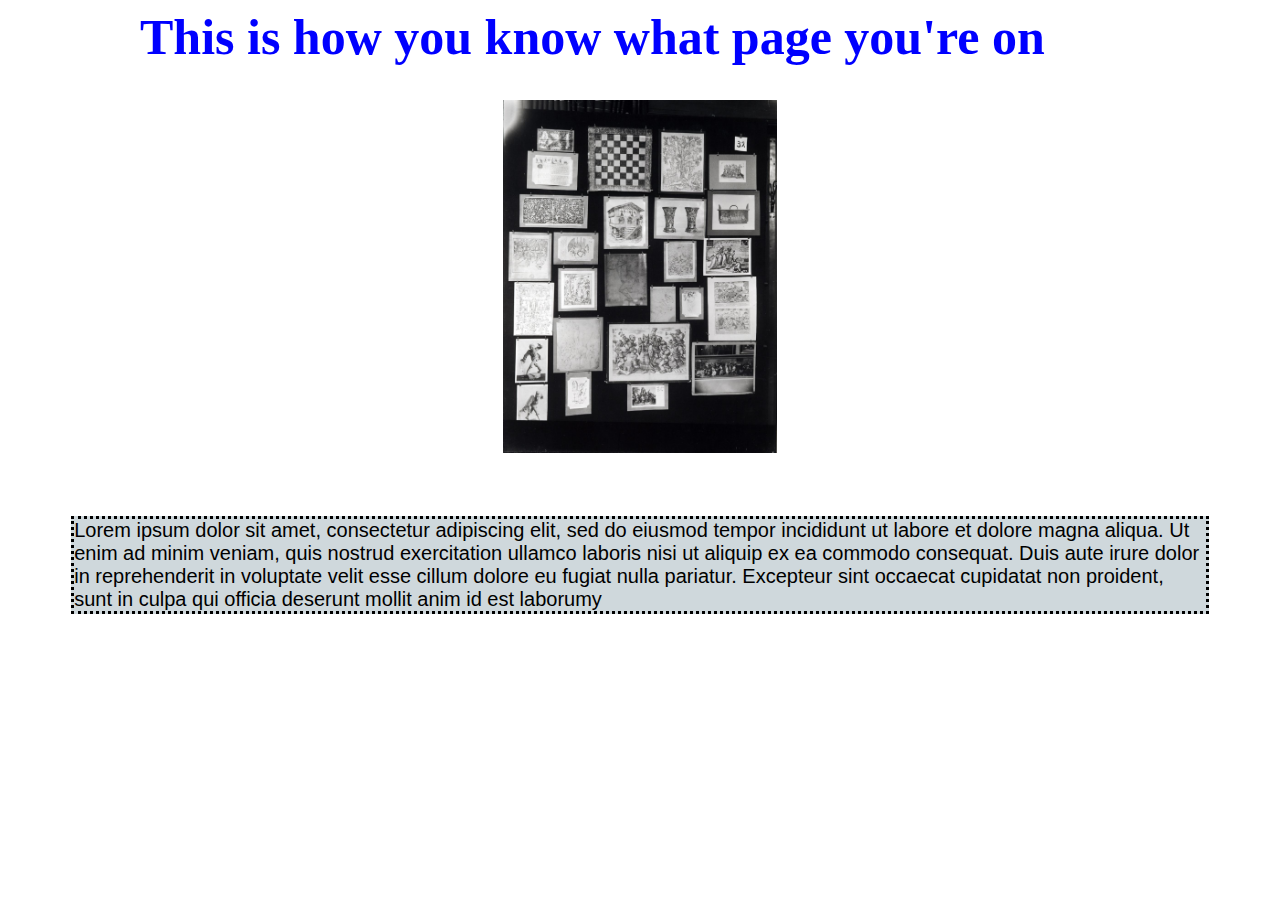
==== new_website.html @ ec55d3f4 "Initialized repo" ====
<DOCTYPE! HTML>

<html>
<link rel="stylesheet" type="text/css" href="new_stylesheet.css">
<body>
<h1> This is how you know what page you're on</h1>
<img class="resize" src="mnemosyne.jpg" > 

<p> Lorem ipsum dolor sit amet, consectetur adipiscing elit, sed do eiusmod tempor incididunt ut labore et dolore magna aliqua. Ut enim ad minim veniam, quis nostrud exercitation ullamco laboris nisi ut aliquip ex ea commodo consequat. Duis aute irure dolor in reprehenderit in voluptate velit esse cillum dolore eu fugiat nulla pariatur. Excepteur sint occaecat cupidatat non proident, sunt in culpa qui officia deserunt mollit anim id est laborumy</p>


</body>

</html>
---- new_stylesheet.css ----
P {
  background-color:   #cfd8dc;
  font-size: 20px;
  font-family: sans-serif;
  border-style: dotted;
  margin: 5%;

}

h1 {
  font-size: 50px;
  font-family: "times new roman";
color: blue;
margin-left: auto;
    margin-right: auto;
    width: 20em
}

img.resize {
  max-width: 40%;
  max-height: 40%;
  display: block;
    margin-left: auto;
    margin-right: auto;
}

@font-face {

}
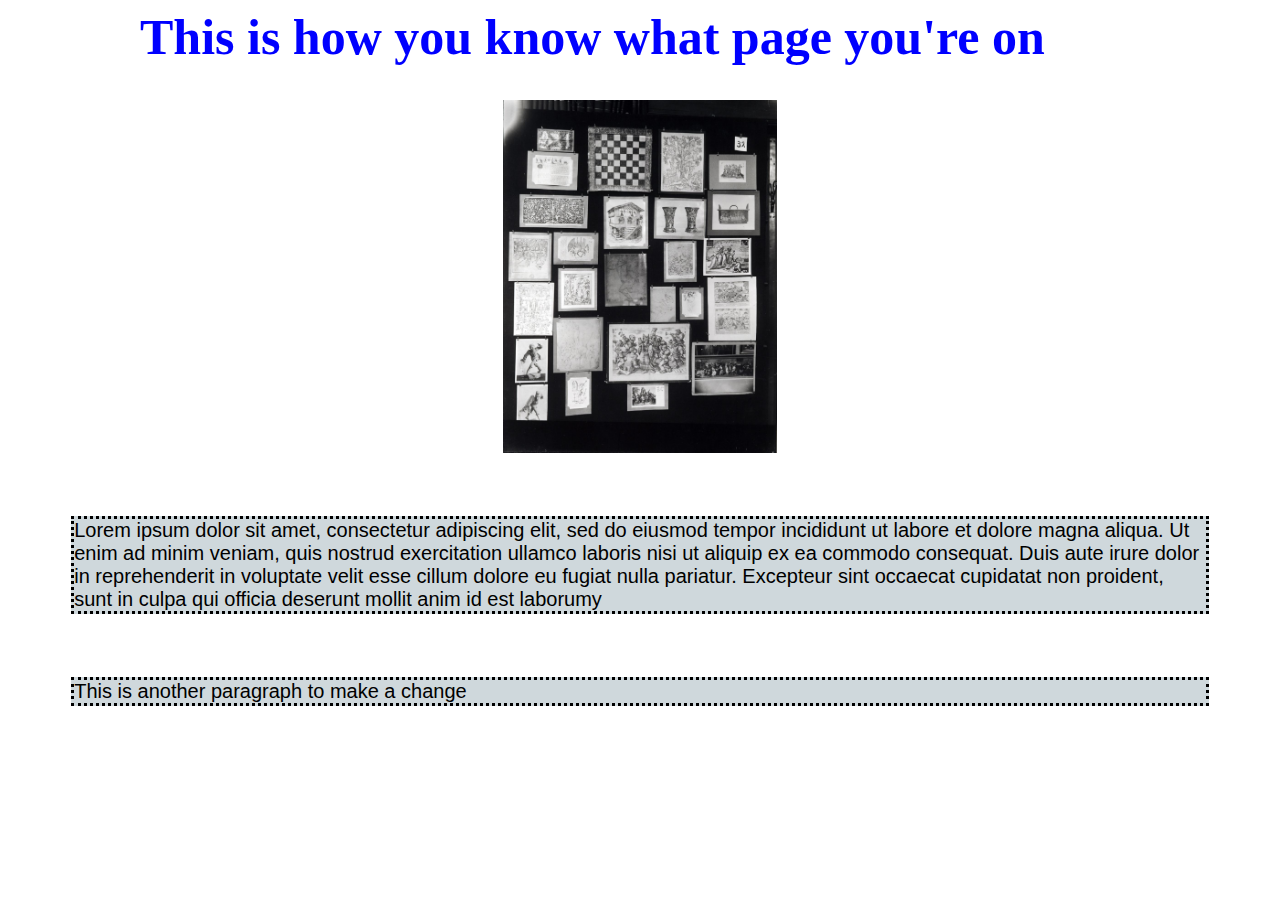
==== commit b1b3f083: "Adds a second paragraph" ====
--- a/new_website.html
+++ b/new_website.html
@@ -4,10 +4,10 @@
 <link rel="stylesheet" type="text/css" href="new_stylesheet.css">
 <body>
 <h1> This is how you know what page you're on</h1>
-<img class="resize" src="mnemosyne.jpg" > 
+<img class="resize" src="mnemosyne.jpg" >
 
 <p> Lorem ipsum dolor sit amet, consectetur adipiscing elit, sed do eiusmod tempor incididunt ut labore et dolore magna aliqua. Ut enim ad minim veniam, quis nostrud exercitation ullamco laboris nisi ut aliquip ex ea commodo consequat. Duis aute irure dolor in reprehenderit in voluptate velit esse cillum dolore eu fugiat nulla pariatur. Excepteur sint occaecat cupidatat non proident, sunt in culpa qui officia deserunt mollit anim id est laborumy</p>
-
+<p> This is another paragraph to make a change </p>
 
 </body>
 
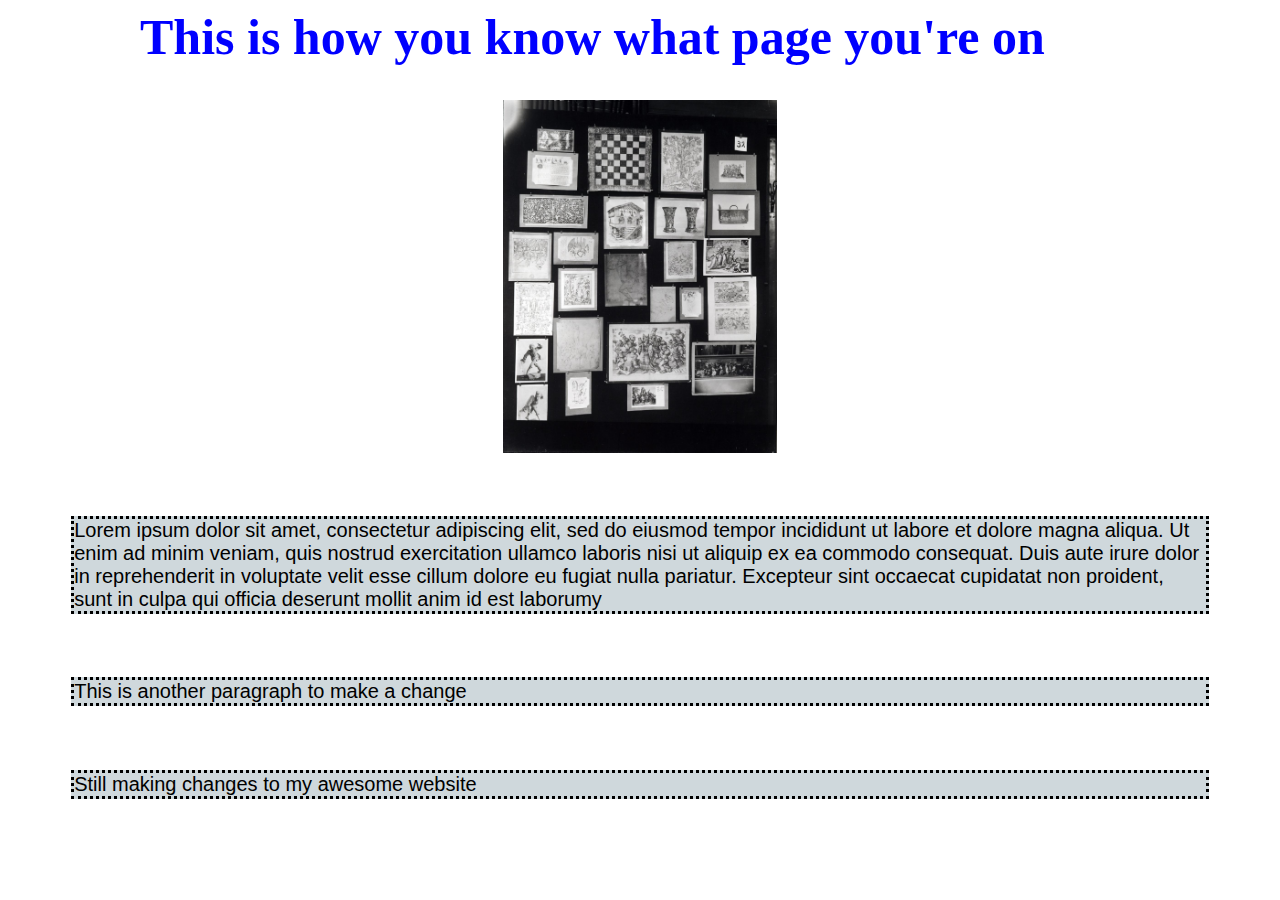
==== commit 1b037831: "Adds third paragraph" ====
--- a/new_website.html
+++ b/new_website.html
@@ -8,6 +8,7 @@
 
 <p> Lorem ipsum dolor sit amet, consectetur adipiscing elit, sed do eiusmod tempor incididunt ut labore et dolore magna aliqua. Ut enim ad minim veniam, quis nostrud exercitation ullamco laboris nisi ut aliquip ex ea commodo consequat. Duis aute irure dolor in reprehenderit in voluptate velit esse cillum dolore eu fugiat nulla pariatur. Excepteur sint occaecat cupidatat non proident, sunt in culpa qui officia deserunt mollit anim id est laborumy</p>
 <p> This is another paragraph to make a change </p>
+<p> Still making changes to my awesome website </p>
 
 </body>
 
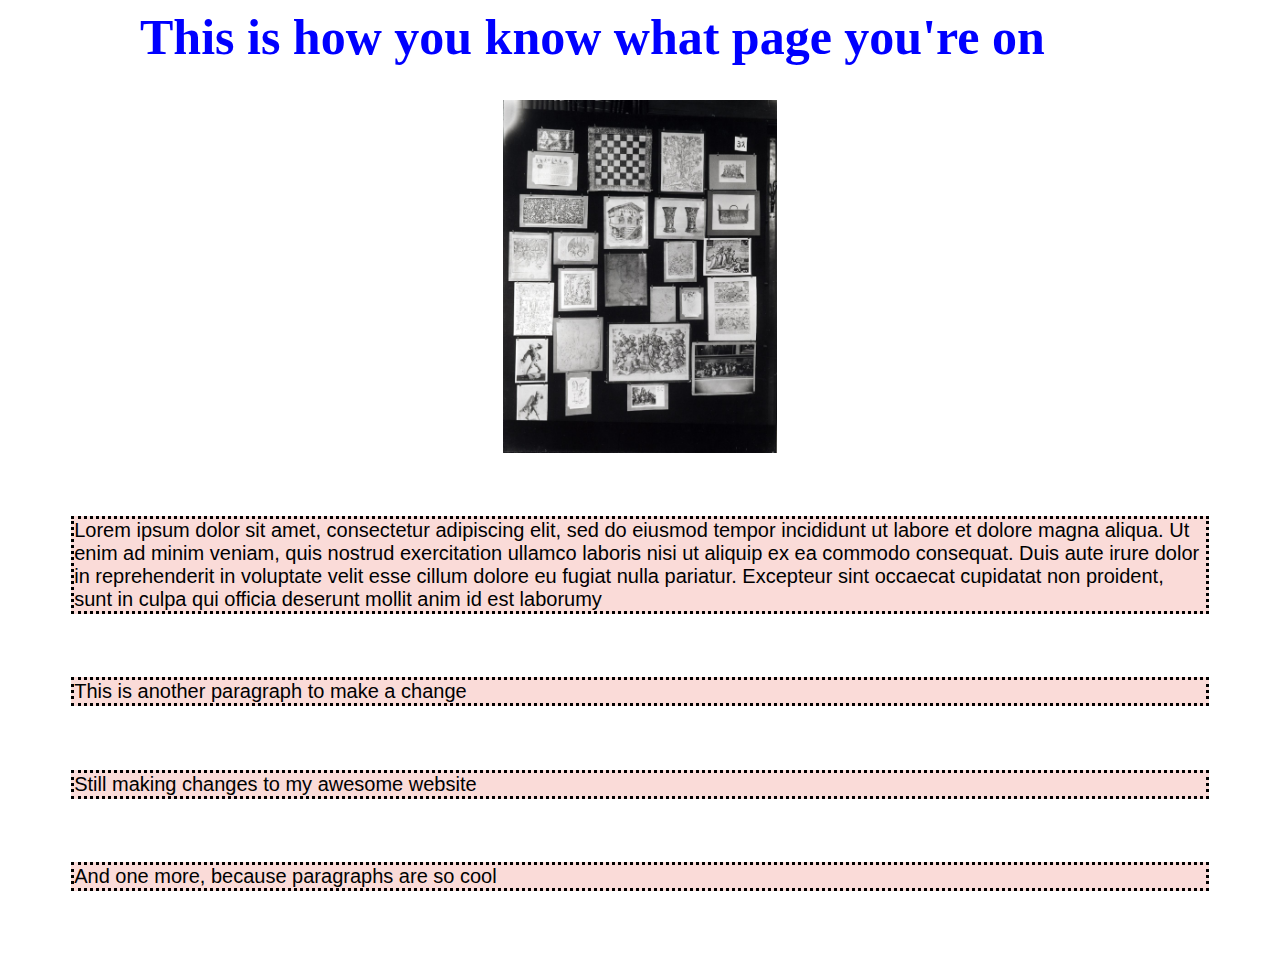
==== commit 0d07d2c6: "Added fourth paragraph!" ====
--- a/new_website.html
+++ b/new_website.html
@@ -9,6 +9,7 @@
 <p> Lorem ipsum dolor sit amet, consectetur adipiscing elit, sed do eiusmod tempor incididunt ut labore et dolore magna aliqua. Ut enim ad minim veniam, quis nostrud exercitation ullamco laboris nisi ut aliquip ex ea commodo consequat. Duis aute irure dolor in reprehenderit in voluptate velit esse cillum dolore eu fugiat nulla pariatur. Excepteur sint occaecat cupidatat non proident, sunt in culpa qui officia deserunt mollit anim id est laborumy</p>
 <p> This is another paragraph to make a change </p>
 <p> Still making changes to my awesome website </p>
+<p> And one more, because paragraphs are so cool </p>
 
 </body>
 
--- a/new_stylesheet.css
+++ b/new_stylesheet.css
@@ -1,5 +1,5 @@
 P {
-  background-color:   #cfd8dc;
+  background-color:    #fadbd8;
   font-size: 20px;
   font-family: sans-serif;
   border-style: dotted;
